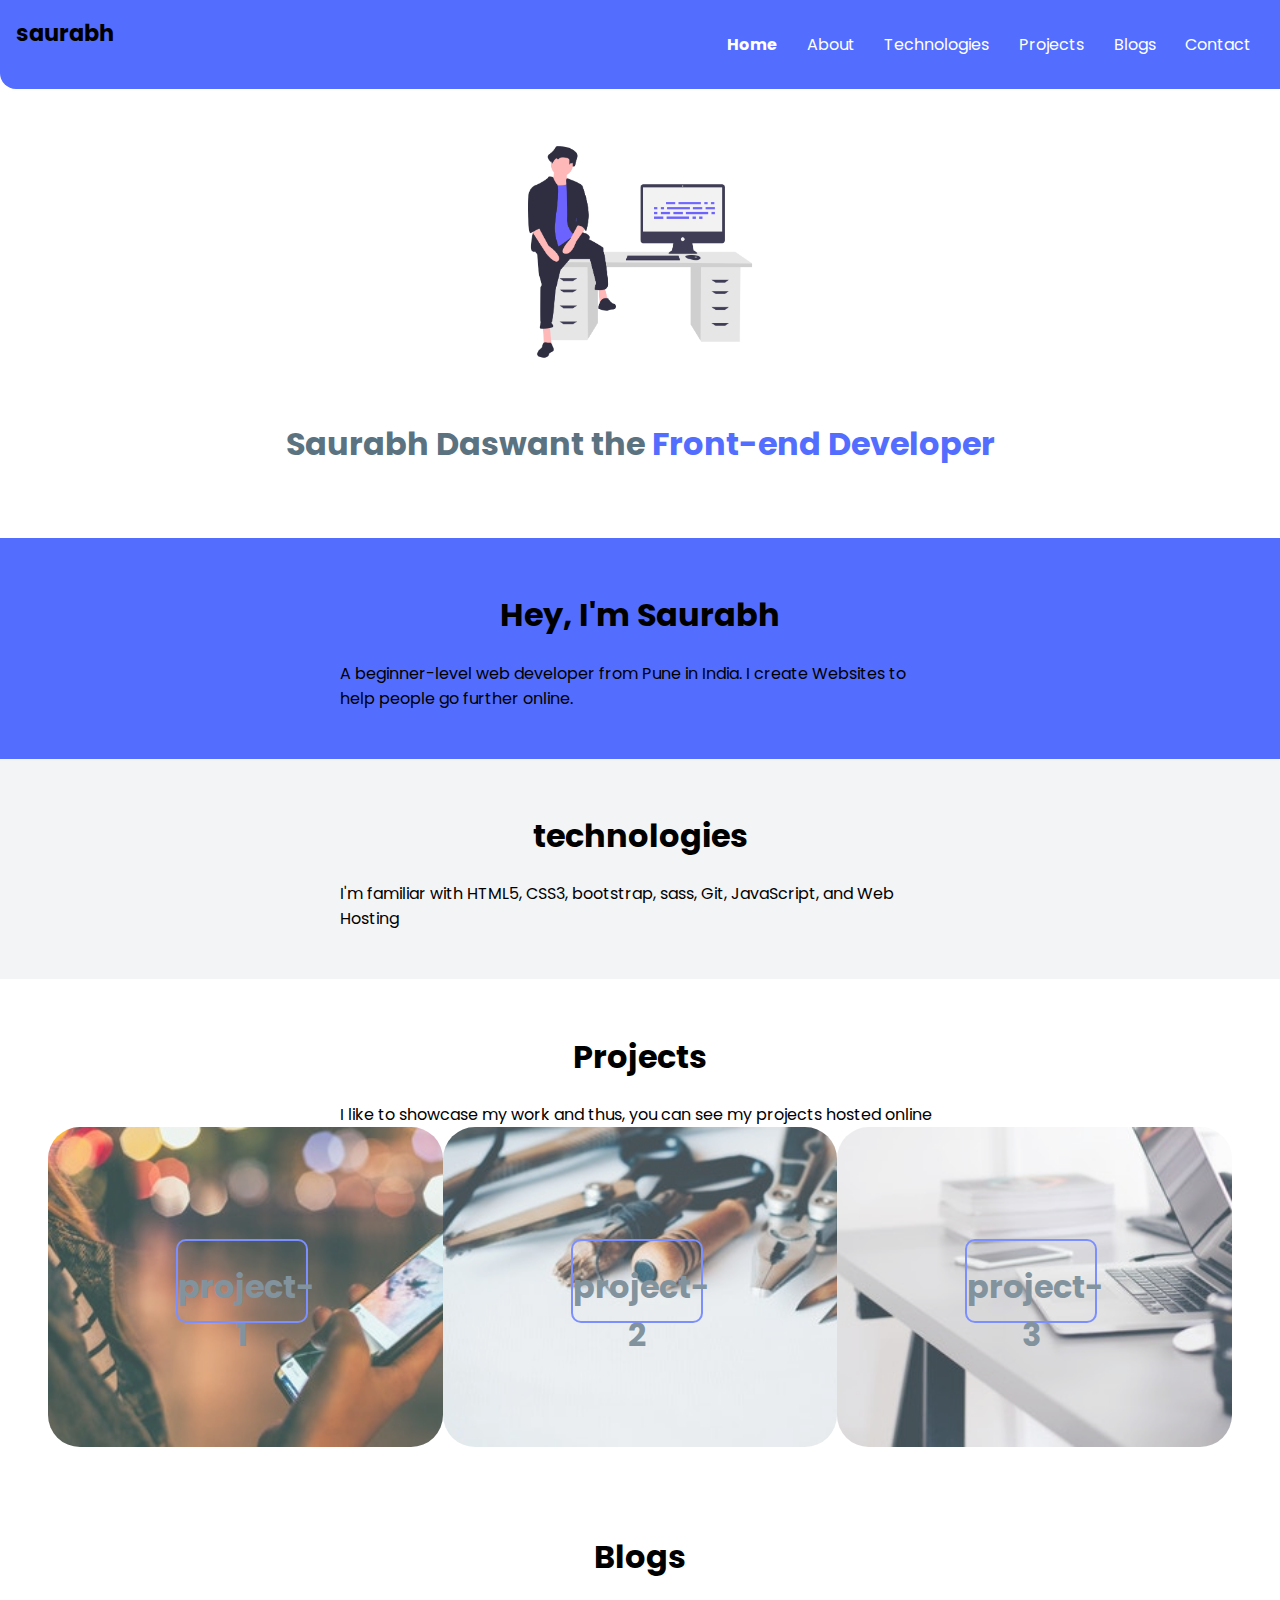
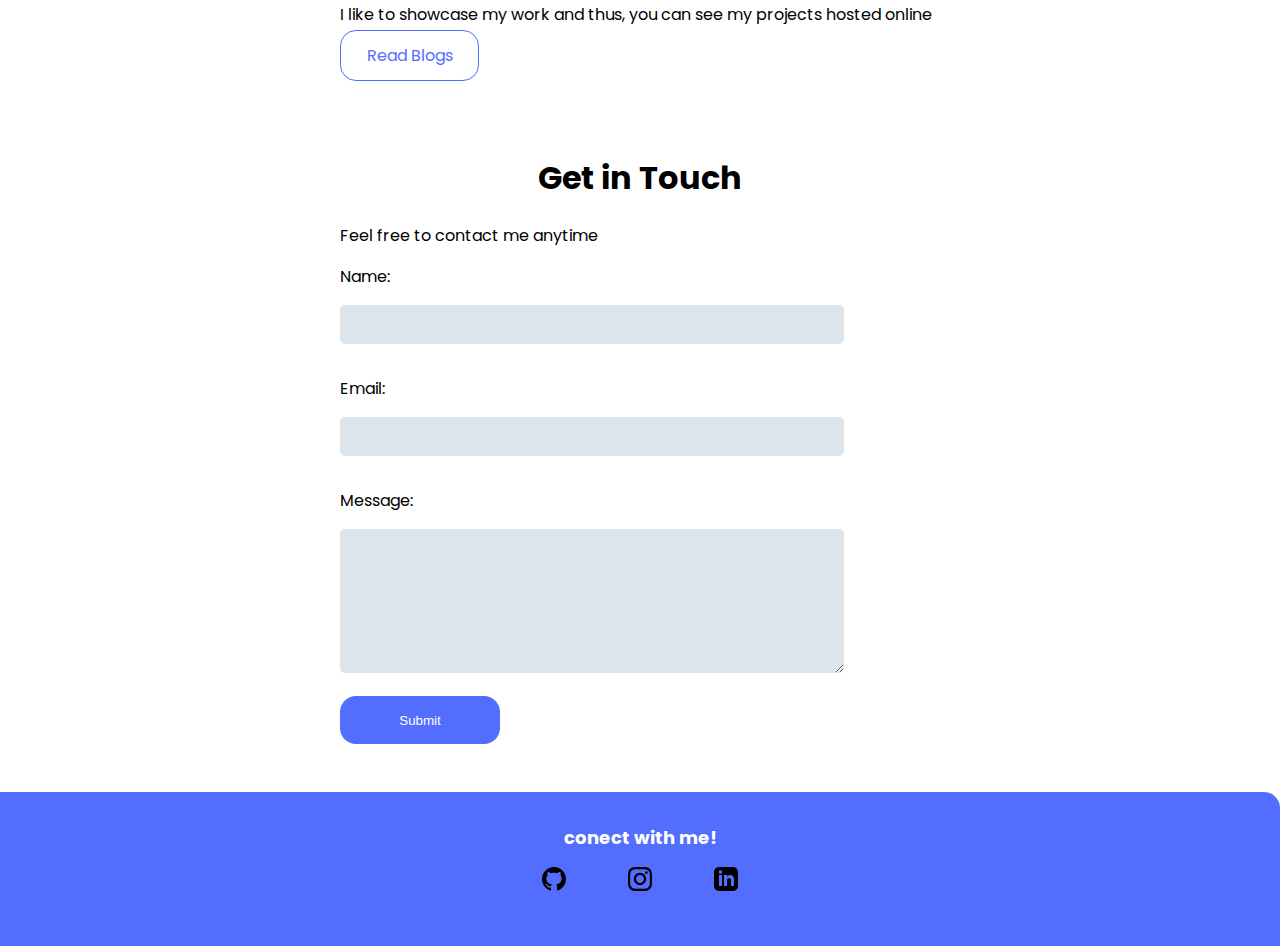
==== index.html @ 5b94ec46 "truth.commit" ====
<!DOCTYPE html>
<html lang="en">
  <head>
    <meta charset="UTF-8" />
    <meta http-equiv="X-UA-Compatible" content="IE=edge" />
    <meta name="viewport" content="width=device-width, initial-scale=1.0" />
    <title>Home | portfolio</title>
    <link rel="stylesheet" href="style.css" />
  </head>
  <body>
    <nav class="navigation container">
      <div class="nav-brand">saurabh</div>
      <div id="menu-bar">
        <div id="menu" onclick="onClickMenu()">
          <div id="bar1" class="bar"></div>
          <div id="bar2" class="bar"></div>
          <div id="bar3" class="bar"></div>
        </div>
        <ul id="nav" class="nav list-non-bullets nav-pills">
          <li class="list-inline">
            <a class="link-active">Home</a>
          </li>
          <li class="list-inline">
            <a href="#about">About</a>
          </li>
          <li class="list-inline">
            <a href="#technologies">Technologies</a>
          </li>
          <li class="list-inline">
            <a href="#projects">Projects</a>
          </li>
          <li class="list-inline">
            <a href="#Blogs">Blogs</a>
          </li>
          <li class="list-inline">
            <a href="#form">Contact</a>
          </li>
        </ul>
      </div>
    </nav>

    <header class="hero">
      <img class="hero-img" src="img/undraw_feeling_proud_qne1.png" alt="" />
      <h1 class="hero-heading">
        Saurabh Daswant the <span class="webdev">Front-end Developer </span>
      </h1>
    </header>

    <section id="about" class="section blue">
      <div class="container container-center">
        <h1>Hey, I'm Saurabh</h1>
        <p>
          A beginner-level web developer from Pune in India. I create Websites
          to help people go further online.
        </p>
      </div>
    </section>

    <section id="technologies" class="section ow">
      <div class="container container-center">
        <h1>technologies</h1>
        <p>
          I'm familiar with HTML5, CSS3, bootstrap, sass, Git, JavaScript, and
          Web Hosting
        </p>
      </div>
    </section>

    <section class="section">
      <div id="projects" class="container">
        <h1>Projects</h1>
        <p class="container-center">
          I like to showcase my work and thus, you can see my projects hosted
          online
        </p>
        <div class="project-container">
          <div class="project-item project-bg-1">
            <a
              class="project-VS"
              href="https://micro-project.netlify.app/"
              target="_blank"
              ><h1>project-1</h1></a
            >
          </div>

          <div class="project-item project-bg-2">
            <a
              class="project-VS"
              href="https://project1-restaurant.netlify.app/"
              target="_blank"
              ><h1>project-2</h1></a
            >
          </div>
          <div class="project-item project-bg-3">
            <a
              class="project-VS"
              href="https://keen-shirley-1e2dd2.netlify.app/"
              target="_blank"
              ><h1>project-3</h1></a
            >
          </div>
        </div>
      </div>
    </section>

    <section class="section">
      <div id="Blogs" class="container container-center">
        <h1>Blogs</h1>
        <p>
          I like to showcase my work and thus, you can see my projects hosted
          online
        </p>
        <a class="link link-secondary" href="blogs.html">Read Blogs</a>
      </div>
    </section>

    <section class="section container container-center">
      <form action="https://formspree.io/f/xaylrdvy" method="post" id="form">
        <h1>Get in Touch</h1>
        <p>Feel free to contact me anytime</p>
        <p>
          Name:
          <br />
          <input type="text" name="name" required />
        </p>
        <p>
          Email: <br />
          <input type="email" name="email" id="email" required />
        </p>
        <p>
          Message:
          <br />
          <textarea name="Message" id="message" cols="100" rows="8"></textarea>
          <br />
          <input class="link-primary" type="submit" value="Submit" />
        </p>
      </form>
      <div id="status"></div>
    </section>

    <footer class="footer container">
      <div class="footer-header">conect with me!</div>
      <ul class="social-links list-non-bullets">
        <li class="list-inline">
          <a
            class="link"
            href="https://github.com/Saurabhdaswant"
            target="_blank"
            ><img src="img/git.svg" alt=""
          /></a>
        </li>
        <li class="list-inline">
          <a
            class="link"
            href="https://www.instagram.com/saurabh.daswant/"
            target="_blank"
            ><img src="img/ig.svg" alt=""
          /></a>
        </li>
        <li class="list-inline">
          <a
            class="link"
            href="https://www.linkedin.com/in/saurabh-daswant-0345561ba/"
            target="_blank"
            ><img src="img/in.svg" alt=""
          /></a>
        </li>
      </ul>
    </footer>
    <script src="main.js"></script>
  </body>
</html>
---- style.css ----
@import url('https://fonts.googleapis.com/css2?family=Poppins:wght@400;700&display=swap');


:root{
    --primary-color:#536DFE;
    --dark-gray: #5B7280;
    --off-white: #F3F4F6;
}

*{
    scroll-behavior: smooth;
}

body{
    font-family: 'Poppins', sans-serif;
    margin: 0;
    padding: 0;

}

hr{
    margin: 2rem 0rem;
}

/*! navigation */

.navigation{
    display: flex;
    justify-content: space-between;
    /* align-items: center; */
    background-color:var(--primary-color);
    padding: 1rem;
    border-bottom-left-radius: 1rem ;
}

.navigation .nav-brand{
    font-size:1.4rem;
    font-weight:bold;
}
.navigation .nav-pills{
    text-align: right;
}
.navigation a {
    color: white;
    text-decoration: none;
}

.navigation .link-active{
    font-weight: bold;
}
.list-non-bullets{
    list-style: none;
}


 /*! header  */

.hero{
    padding: 2rem;
}

.hero .hero-img{
    max-width: 300px;
    display: block;
    margin: auto;
}

.hero .hero-heading{
    text-align: center;
    padding:1rem;
    color: var(--dark-gray);
}

.hero .hero-heading .webdev{
    color: var(--primary-color);
}


/*! container */

.container {
    padding-left: 1rem;
    padding-right: 1rem;
}

.container-center{
    max-width: 600px;
    margin: auto;
}

/*! links */

.link{
    box-sizing: border-box;
    text-decoration: none;
    padding: 0.5rem 1rem;
    /* margin-top: 1rem;
    margin-bottom: 1rem; */
}

.link-primary{
    background-color: var(--primary-color);
    padding: 0.8rem 1.6rem;
    border-radius: 1rem;
    text-decoration: none;
    color: white;
    border: none;
}

.link-secondary{
    text-decoration: none;
    color: var(--primary-color);
    padding: 0.8rem 1.6rem;
    border-radius: 1rem;
    border: 1px solid var(--primary-color);
}

/*! projects*/
.project-container {
    display: flex;
    justify-content: space-evenly;
  }

  a{
      text-decoration:none;
  }
  
    .project-item {
      /* background: #cccccc; */
      width: 25rem;
      height: 20rem;
      opacity: 0.76;
      border-radius: 2rem;
      position: relative;
    }
  
    .project-item:hover{
      opacity: 1;
    }
  .project-VS{
    color: #5b7280;
    border: solid 2px #536dfe;
    border-radius: 10px;
    /* background: #f3f4f6; */
    height:5rem;
    width:8rem;
    display: inline-block;
    position:absolute;
    top: 7rem;
    left:8rem;
  } 
  
  .project-bg-1{
    background: url(img/project-1.jpg);
    background-size:cover;
  }
  .project-bg-2{
    background: url(img/pexels-pixabay-301703\ \(1\).jpg);
    background-size:cover;
  }
  .project-bg-3{
    background: url(img/pexels-pixabay-459654.jpg);
    background-size:cover;
  }
  @media screen and (max-width: 400px) {
    .project-container {
      flex-direction: column;
      align-items: center;
      
    }
  
    .project-item {
      margin: 2rem;
      max-width:300px;
    }
  
    .project-VS{
      top: 7rem;
      left:5rem;
    }
  }

/*! sections */


.section{
    padding: 2rem;
}

.section h1 {
    text-align: center;
}

.blue{
    background-color: var(--primary-color);
}

.ow{
    background-color: var(--off-white);
}

/*! footer */

footer{
    background-color: var(--primary-color);
    padding: 2rem 0rem;
    text-align: center;
    color: white;
    border-top-right-radius: 1rem;
}

.footer ul{
    padding-inline-start:0px ;
}

.footer .footer-header{
    font-weight: bold;
    font-size: large;
}

.list-inline .link{
    text-decoration: none;
    color: white;
}


input[type="text"],
input[type="email"],
textarea {
  background-color: rgba(217, 225, 233, 0.884);
  width: 80%;
  padding: 12px;
  border:none;
  border-radius: 5px;
  margin: 1rem 0;
}

input[type="submit"]{
    width:10rem;
    height:3rem;
}

/* .button {
    background-color: #536DFE;
    color: white;
    border: none;
    border-radius: 20px;
    cursor: pointer;
    padding: 12px 40px;
}

.button:hover {
    background-color: black;
  } */

@media only screen and (min-width: 800px){

    /*! list */

.list-inline{
    display: inline;
    padding: 0rem 0.8rem;
}  
}

@media only screen and (max-width: 800px) {

#menu {
    width:35px;
    height:30px;
    margin: 30px 0 20px 20px;
    cursor: pointer;
}

.bar{
    height: 5px;
    width:100%;
    background-color: white;
    display: block;
    border-radius: 5px;
    transition:0.3s ease;
}

#bar1{
    transform: translateY(-4px);
}
#bar3{
    transform: translateY(4px);
}
.nav li a{
    color:white;
    text-decoration: none;
}

.nav li a:hover{
    font-weight: bold;
}

.nav li{
    list-style: none;
    padding:16px 0;
}

.nav{
    padding: 0;
    margin:0 20px;
    transition:0.3s ease;
    display: none;
    color: white;
}

.change .bar{
    background-color:white;
}

.change #bar1{
    transform: translateY(4px) rotatez(-45deg);
}

.change #bar3{
    transform: translateY(-6px) rotate(45deg)
}

.change #bar2{
    opacity: 0;
}

.change{
    display: block;
    
}

}
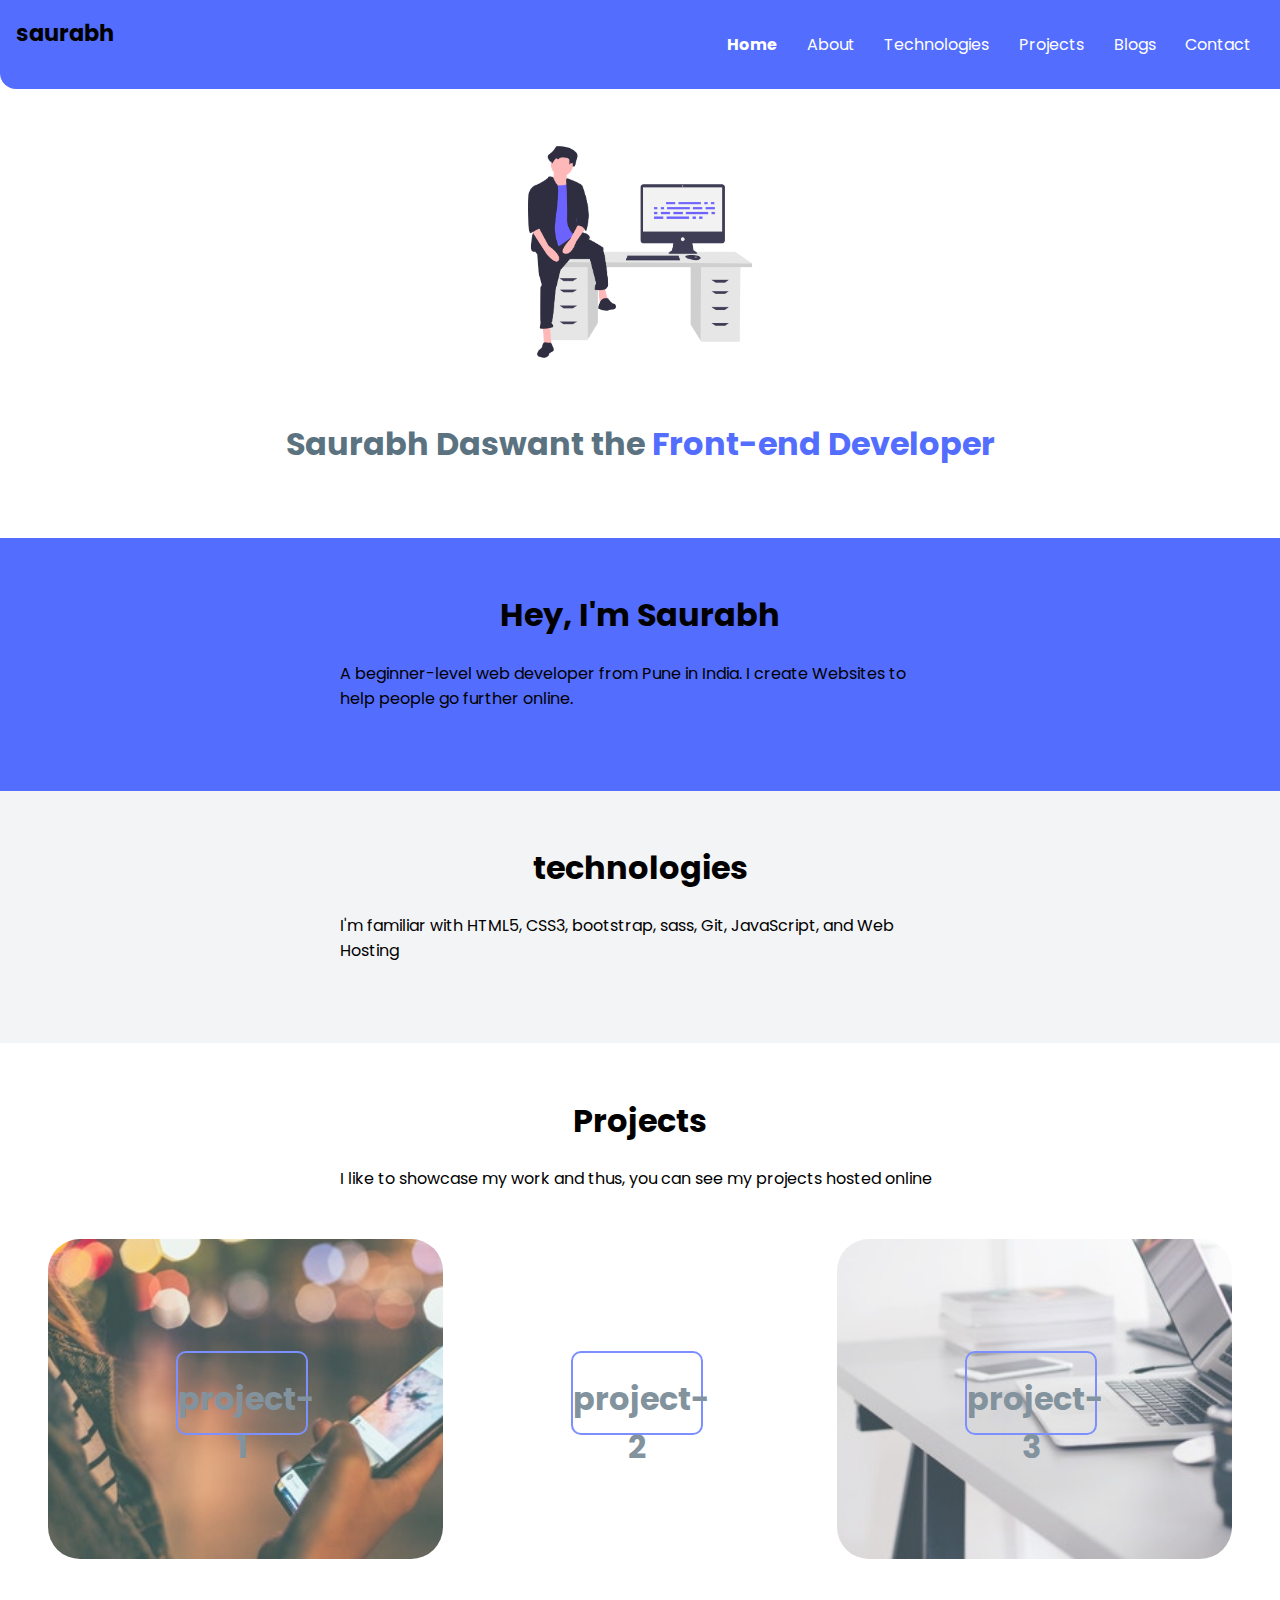
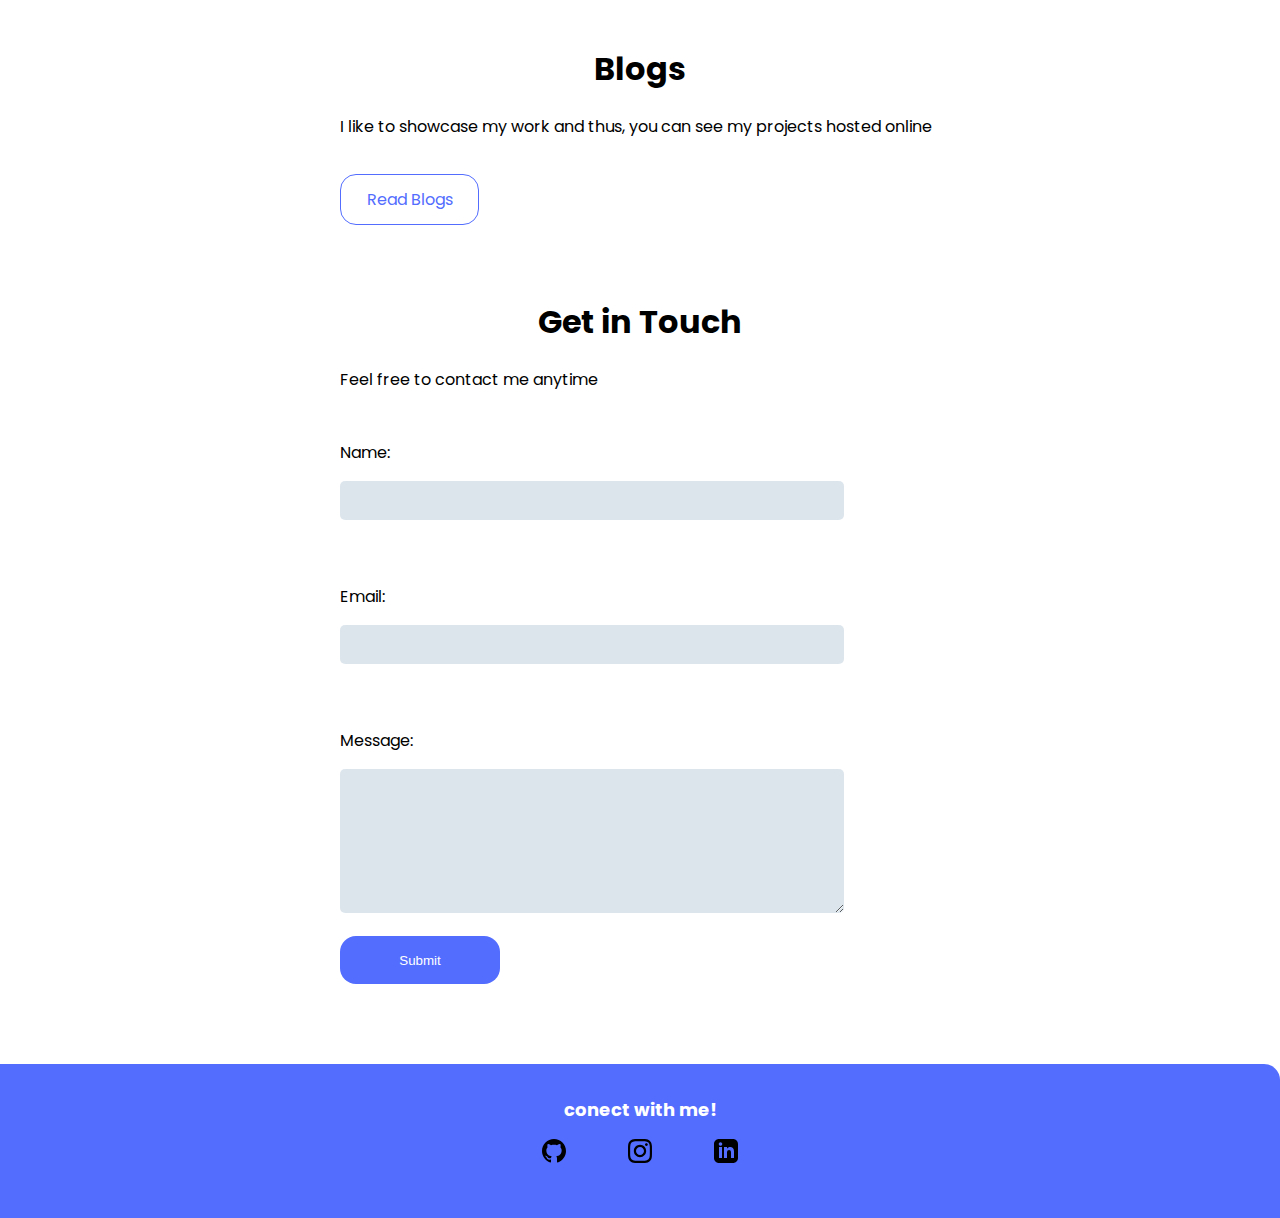
==== commit fcf3524d: "portfolio update" ====
--- a/index.html
+++ b/index.html
@@ -77,7 +77,7 @@
           <div class="project-item project-bg-1">
             <a
               class="project-VS"
-              href="https://micro-project.netlify.app/"
+              href="https://project1-event-management.netlify.app/"
               target="_blank"
               ><h1>project-1</h1></a
             >
@@ -94,7 +94,7 @@
           <div class="project-item project-bg-3">
             <a
               class="project-VS"
-              href="https://keen-shirley-1e2dd2.netlify.app/"
+              href="https://cafe-project.netlify.app/"
               target="_blank"
               ><h1>project-3</h1></a
             >
--- a/style.css
+++ b/style.css
@@ -1,228 +1,218 @@
-@import url('https://fonts.googleapis.com/css2?family=Poppins:wght@400;700&display=swap');
-
-
-:root{
-    --primary-color:#536DFE;
-    --dark-gray: #5B7280;
-    --off-white: #F3F4F6;
-}
-
-*{
-    scroll-behavior: smooth;
-}
-
-body{
-    font-family: 'Poppins', sans-serif;
-    margin: 0;
-    padding: 0;
-
-}
-
-hr{
-    margin: 2rem 0rem;
+@import url("https://fonts.googleapis.com/css2?family=Poppins:wght@400;700&display=swap");
+
+:root {
+  --primary-color: #536dfe;
+  --dark-gray: #5b7280;
+  --off-white: #f3f4f6;
+}
+
+* {
+  text-decoration: none;
+  scroll-behavior: smooth;
+}
+
+body {
+  font-family: "Poppins", sans-serif;
+  margin: 0;
+  padding: 0;
+}
+
+hr {
+  margin: 2rem 0rem;
 }
 
 /*! navigation */
 
-.navigation{
-    display: flex;
-    justify-content: space-between;
-    /* align-items: center; */
-    background-color:var(--primary-color);
-    padding: 1rem;
-    border-bottom-left-radius: 1rem ;
-}
-
-.navigation .nav-brand{
-    font-size:1.4rem;
-    font-weight:bold;
-}
-.navigation .nav-pills{
-    text-align: right;
+.navigation {
+  display: flex;
+  justify-content: space-between;
+  background-color: var(--primary-color);
+  padding: 1rem;
+  border-bottom-left-radius: 1rem;
+}
+
+.navigation .nav-brand {
+  font-size: 1.4rem;
+  font-weight: bold;
+}
+.navigation .nav-pills {
+  text-align: right;
 }
 .navigation a {
-    color: white;
-    text-decoration: none;
-}
-
-.navigation .link-active{
-    font-weight: bold;
-}
-.list-non-bullets{
-    list-style: none;
-}
-
-
- /*! header  */
-
-.hero{
-    padding: 2rem;
-}
-
-.hero .hero-img{
-    max-width: 300px;
-    display: block;
-    margin: auto;
-}
-
-.hero .hero-heading{
-    text-align: center;
-    padding:1rem;
-    color: var(--dark-gray);
-}
-
-.hero .hero-heading .webdev{
-    color: var(--primary-color);
-}
-
+  color: white;
+  text-decoration: none;
+}
+
+.navigation .link-active {
+  font-weight: bold;
+}
+.list-non-bullets {
+  list-style: none;
+}
+
+/*! header  */
+
+.hero {
+  padding: 2rem;
+}
+
+.hero .hero-img {
+  max-width: 300px;
+  display: block;
+  margin: auto;
+}
+
+.hero .hero-heading {
+  text-align: center;
+  padding: 1rem;
+  color: var(--dark-gray);
+}
+
+.hero .hero-heading .webdev {
+  color: var(--primary-color);
+}
 
 /*! container */
 
 .container {
-    padding-left: 1rem;
-    padding-right: 1rem;
-}
-
-.container-center{
-    max-width: 600px;
-    margin: auto;
+  padding-left: 1rem;
+  padding-right: 1rem;
+}
+
+.container-center {
+  max-width: 600px;
+  margin: auto;
 }
 
 /*! links */
 
-.link{
-    box-sizing: border-box;
-    text-decoration: none;
-    padding: 0.5rem 1rem;
-    /* margin-top: 1rem;
+.link {
+  box-sizing: border-box;
+  text-decoration: none;
+  padding: 0.5rem 1rem;
+  /* margin-top: 1rem;
     margin-bottom: 1rem; */
 }
 
-.link-primary{
-    background-color: var(--primary-color);
-    padding: 0.8rem 1.6rem;
-    border-radius: 1rem;
-    text-decoration: none;
-    color: white;
-    border: none;
-}
-
-.link-secondary{
-    text-decoration: none;
-    color: var(--primary-color);
-    padding: 0.8rem 1.6rem;
-    border-radius: 1rem;
-    border: 1px solid var(--primary-color);
+.link-primary {
+  background-color: var(--primary-color);
+  padding: 0.8rem 1.6rem;
+  border-radius: 1rem;
+  text-decoration: none;
+  color: white;
+  border: none;
+}
+
+.link-secondary {
+  text-decoration: none;
+  color: var(--primary-color);
+  padding: 0.8rem 1.6rem;
+  border-radius: 1rem;
+  border: 1px solid var(--primary-color);
 }
 
 /*! projects*/
 .project-container {
-    display: flex;
-    justify-content: space-evenly;
-  }
-
-  a{
-      text-decoration:none;
-  }
-  
-    .project-item {
-      /* background: #cccccc; */
-      width: 25rem;
-      height: 20rem;
-      opacity: 0.76;
-      border-radius: 2rem;
-      position: relative;
-    }
-  
-    .project-item:hover{
-      opacity: 1;
-    }
-  .project-VS{
-    color: #5b7280;
-    border: solid 2px #536dfe;
-    border-radius: 10px;
-    /* background: #f3f4f6; */
-    height:5rem;
-    width:8rem;
-    display: inline-block;
-    position:absolute;
+  display: flex;
+  justify-content: space-evenly;
+}
+
+.project-item {
+  width: 25rem;
+  height: 20rem;
+  opacity: 0.76;
+  border-radius: 2rem;
+  position: relative;
+}
+
+.project-item:hover {
+  opacity: 1;
+}
+.project-VS {
+  color: #5b7280;
+  border: solid 2px #536dfe;
+  border-radius: 10px;
+  height: 5rem;
+  width: 8rem;
+  display: inline-block;
+  position: absolute;
+  top: 7rem;
+  left: 8rem;
+}
+
+.project-bg-1 {
+  background: url(img/project-1.jpg);
+  background-size: cover;
+}
+.project-bg-2 {
+  background: url(img/pexels-pixabay-301703\\1\.jpg);
+  background-size: cover;
+}
+.project-bg-3 {
+  background: url(img/pexels-pixabay-459654.jpg);
+  background-size: cover;
+}
+@media screen and (max-width: 400px) {
+  .project-container {
+    flex-direction: column;
+    align-items: center;
+  }
+
+  .project-item {
+    margin: 2rem;
+    max-width: 300px;
+  }
+
+  .project-VS {
     top: 7rem;
-    left:8rem;
-  } 
-  
-  .project-bg-1{
-    background: url(img/project-1.jpg);
-    background-size:cover;
-  }
-  .project-bg-2{
-    background: url(img/pexels-pixabay-301703\ \(1\).jpg);
-    background-size:cover;
-  }
-  .project-bg-3{
-    background: url(img/pexels-pixabay-459654.jpg);
-    background-size:cover;
-  }
-  @media screen and (max-width: 400px) {
-    .project-container {
-      flex-direction: column;
-      align-items: center;
-      
-    }
-  
-    .project-item {
-      margin: 2rem;
-      max-width:300px;
-    }
-  
-    .project-VS{
-      top: 7rem;
-      left:5rem;
-    }
-  }
+    left: 5rem;
+  }
+}
 
 /*! sections */
 
-
-.section{
-    padding: 2rem;
-}
-
+.section {
+  padding: 2rem;
+}
+
+.section p {
+  margin-bottom: 3rem;
+}
 .section h1 {
-    text-align: center;
-}
-
-.blue{
-    background-color: var(--primary-color);
-}
-
-.ow{
-    background-color: var(--off-white);
+  text-align: center;
+}
+
+.blue {
+  background-color: var(--primary-color);
+}
+
+.ow {
+  background-color: var(--off-white);
 }
 
 /*! footer */
 
-footer{
-    background-color: var(--primary-color);
-    padding: 2rem 0rem;
-    text-align: center;
-    color: white;
-    border-top-right-radius: 1rem;
-}
-
-.footer ul{
-    padding-inline-start:0px ;
-}
-
-.footer .footer-header{
-    font-weight: bold;
-    font-size: large;
-}
-
-.list-inline .link{
-    text-decoration: none;
-    color: white;
-}
-
+footer {
+  background-color: var(--primary-color);
+  padding: 2rem 0rem;
+  text-align: center;
+  color: white;
+  border-top-right-radius: 1rem;
+}
+
+.footer ul {
+  padding-inline-start: 0px;
+}
+
+.footer .footer-header {
+  font-weight: bold;
+  font-size: large;
+}
+
+.list-inline .link {
+  text-decoration: none;
+  color: white;
+}
 
 input[type="text"],
 input[type="email"],
@@ -230,14 +220,14 @@
   background-color: rgba(217, 225, 233, 0.884);
   width: 80%;
   padding: 12px;
-  border:none;
+  border: none;
   border-radius: 5px;
   margin: 1rem 0;
 }
 
-input[type="submit"]{
-    width:10rem;
-    height:3rem;
+input[type="submit"] {
+  width: 10rem;
+  height: 3rem;
 }
 
 /* .button {
@@ -253,81 +243,77 @@
     background-color: black;
   } */
 
-@media only screen and (min-width: 800px){
-
-    /*! list */
-
-.list-inline{
+@media only screen and (min-width: 800px) {
+  /*! list */
+
+  .list-inline {
     display: inline;
     padding: 0rem 0.8rem;
-}  
+  }
 }
 
 @media only screen and (max-width: 800px) {
-
-#menu {
-    width:35px;
-    height:30px;
+  #menu {
+    width: 35px;
+    height: 30px;
     margin: 30px 0 20px 20px;
     cursor: pointer;
-}
-
-.bar{
+  }
+
+  .bar {
     height: 5px;
-    width:100%;
+    width: 100%;
     background-color: white;
     display: block;
     border-radius: 5px;
-    transition:0.3s ease;
-}
-
-#bar1{
+    transition: 0.3s ease;
+  }
+
+  #bar1 {
     transform: translateY(-4px);
-}
-#bar3{
+  }
+  #bar3 {
     transform: translateY(4px);
-}
-.nav li a{
-    color:white;
+  }
+  .nav li a {
+    color: white;
     text-decoration: none;
-}
-
-.nav li a:hover{
+  }
+
+  .nav li a:hover {
     font-weight: bold;
-}
-
-.nav li{
+  }
+
+  .nav li {
     list-style: none;
-    padding:16px 0;
-}
-
-.nav{
+    padding: 16px 0;
+  }
+
+  .nav {
     padding: 0;
-    margin:0 20px;
-    transition:0.3s ease;
+    margin: 0 20px;
+    transition: 0.3s ease;
     display: none;
     color: white;
-}
-
-.change .bar{
-    background-color:white;
-}
-
-.change #bar1{
+  }
+
+  .change .bar {
+    background-color: white;
+  }
+
+  .change #bar1 {
     transform: translateY(4px) rotatez(-45deg);
-}
-
-.change #bar3{
-    transform: translateY(-6px) rotate(45deg)
-}
-
-.change #bar2{
+  }
+
+  .change #bar3 {
+    transform: translateY(-6px) rotate(45deg);
+  }
+
+  .change #bar2 {
     opacity: 0;
-}
-
-.change{
+  }
+
+  .change {
     display: block;
-    
-}
-
-}+  }
+}
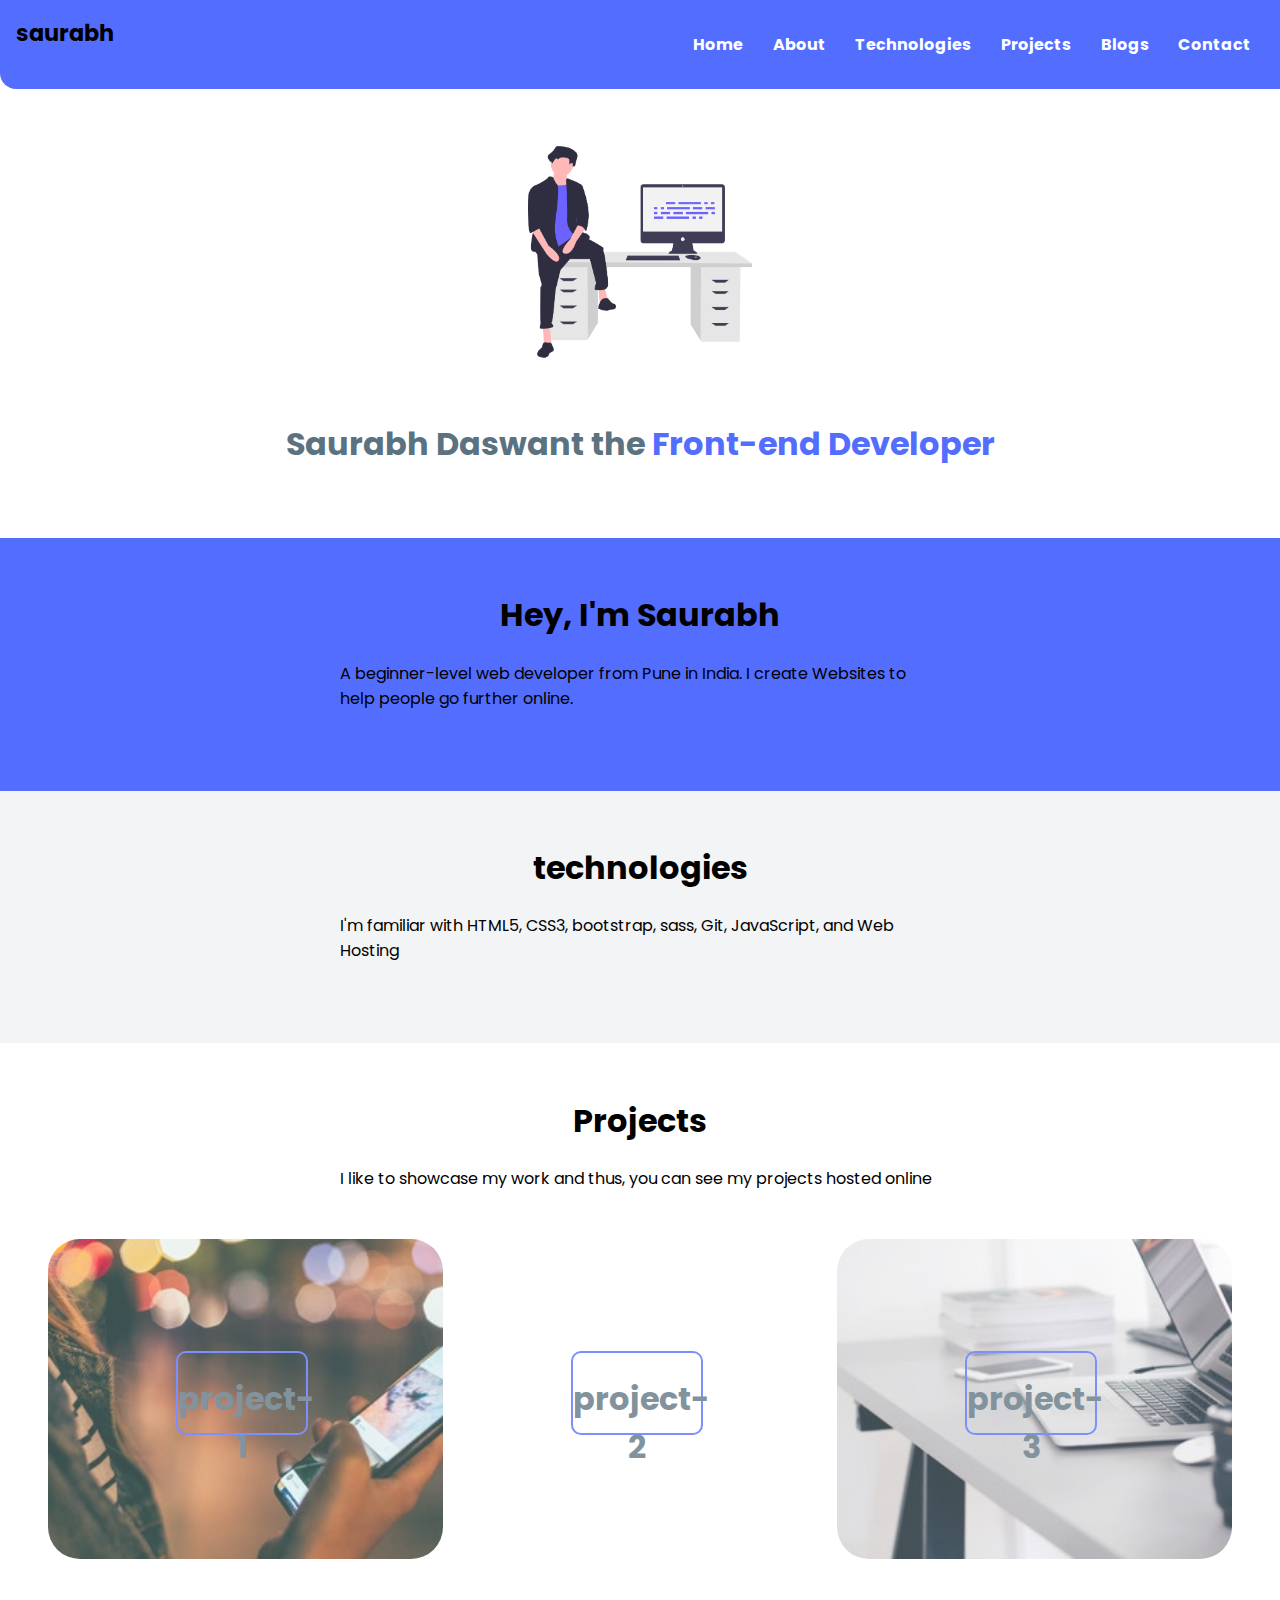
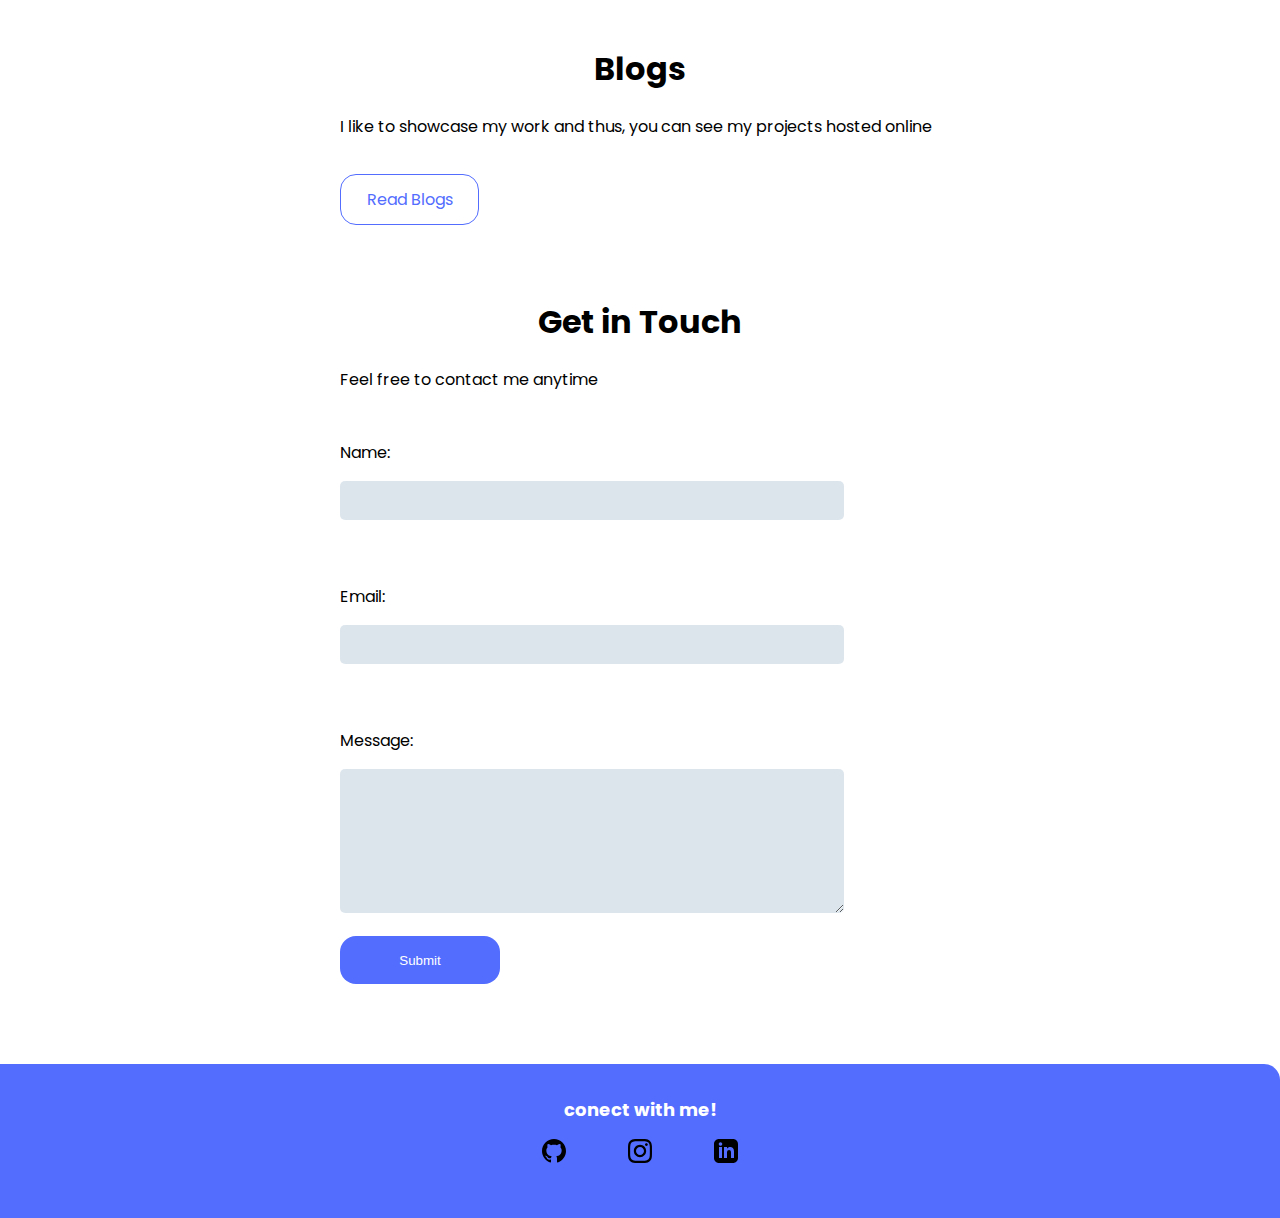
==== commit 17bfbca6: "hover links" ====
--- a/index.html
+++ b/index.html
@@ -1,172 +1,153 @@
 <!DOCTYPE html>
 <html lang="en">
-  <head>
-    <meta charset="UTF-8" />
-    <meta http-equiv="X-UA-Compatible" content="IE=edge" />
-    <meta name="viewport" content="width=device-width, initial-scale=1.0" />
-    <title>Home | portfolio</title>
-    <link rel="stylesheet" href="style.css" />
-  </head>
-  <body>
-    <nav class="navigation container">
-      <div class="nav-brand">saurabh</div>
-      <div id="menu-bar">
-        <div id="menu" onclick="onClickMenu()">
-          <div id="bar1" class="bar"></div>
-          <div id="bar2" class="bar"></div>
-          <div id="bar3" class="bar"></div>
+
+<head>
+  <meta charset="UTF-8" />
+  <meta http-equiv="X-UA-Compatible" content="IE=edge" />
+  <meta name="viewport" content="width=device-width, initial-scale=1.0" />
+  <title>Home | portfolio</title>
+  <link rel="stylesheet" href="style.css" />
+</head>
+
+<body>
+  <nav class="navigation container">
+    <div class="nav-brand">saurabh</div>
+    <div id="menu-bar">
+      <div id="menu" onclick="onClickMenu()">
+        <div id="bar1" class="bar"></div>
+        <div id="bar2" class="bar"></div>
+        <div id="bar3" class="bar"></div>
+      </div>
+      <ul id="nav" class="nav list-non-bullets nav-pills">
+        <li class="list-inline">
+          <a class="link-active hover__link">Home</a>
+        </li>
+        <li class="list-inline">
+          <a class="link-active hover__link" href="#about">About</a>
+        </li>
+        <li class="list-inline">
+          <a class="link-active hover__link" href="#technologies">Technologies</a>
+        </li>
+        <li class="list-inline">
+          <a class="link-active hover__link" href="#projects">Projects</a>
+        </li>
+        <li class="list-inline">
+          <a class="link-active hover__link" href="#Blogs">Blogs</a>
+        </li>
+        <li class="list-inline">
+          <a class="link-active hover__link" href="#form">Contact</a>
+        </li>
+      </ul>
+    </div>
+  </nav>
+
+  <header class="hero">
+    <img class="hero-img" src="img/undraw_feeling_proud_qne1.png" alt="" />
+    <h1 class="hero-heading">
+      Saurabh Daswant the <span class="webdev">Front-end Developer </span>
+    </h1>
+  </header>
+
+  <section id="about" class="section blue">
+    <div class="container container-center">
+      <h1>Hey, I'm Saurabh</h1>
+      <p>
+        A beginner-level web developer from Pune in India. I create Websites
+        to help people go further online.
+      </p>
+    </div>
+  </section>
+
+  <section id="technologies" class="section ow">
+    <div class="container container-center">
+      <h1>technologies</h1>
+      <p>
+        I'm familiar with HTML5, CSS3, bootstrap, sass, Git, JavaScript, and
+        Web Hosting
+      </p>
+    </div>
+  </section>
+
+  <section class="section">
+    <div id="projects" class="container">
+      <h1>Projects</h1>
+      <p class="container-center">
+        I like to showcase my work and thus, you can see my projects hosted
+        online
+      </p>
+      <div class="project-container">
+        <div class="project-item project-bg-1">
+          <a class="project-VS" href="https://phasa.netlify.app/">
+            <h1>project-1</h1>
+          </a>
         </div>
-        <ul id="nav" class="nav list-non-bullets nav-pills">
-          <li class="list-inline">
-            <a class="link-active">Home</a>
-          </li>
-          <li class="list-inline">
-            <a href="#about">About</a>
-          </li>
-          <li class="list-inline">
-            <a href="#technologies">Technologies</a>
-          </li>
-          <li class="list-inline">
-            <a href="#projects">Projects</a>
-          </li>
-          <li class="list-inline">
-            <a href="#Blogs">Blogs</a>
-          </li>
-          <li class="list-inline">
-            <a href="#form">Contact</a>
-          </li>
-        </ul>
-      </div>
-    </nav>
 
-    <header class="hero">
-      <img class="hero-img" src="img/undraw_feeling_proud_qne1.png" alt="" />
-      <h1 class="hero-heading">
-        Saurabh Daswant the <span class="webdev">Front-end Developer </span>
-      </h1>
-    </header>
-
-    <section id="about" class="section blue">
-      <div class="container container-center">
-        <h1>Hey, I'm Saurabh</h1>
-        <p>
-          A beginner-level web developer from Pune in India. I create Websites
-          to help people go further online.
-        </p>
-      </div>
-    </section>
-
-    <section id="technologies" class="section ow">
-      <div class="container container-center">
-        <h1>technologies</h1>
-        <p>
-          I'm familiar with HTML5, CSS3, bootstrap, sass, Git, JavaScript, and
-          Web Hosting
-        </p>
-      </div>
-    </section>
-
-    <section class="section">
-      <div id="projects" class="container">
-        <h1>Projects</h1>
-        <p class="container-center">
-          I like to showcase my work and thus, you can see my projects hosted
-          online
-        </p>
-        <div class="project-container">
-          <div class="project-item project-bg-1">
-            <a
-              class="project-VS"
-              href="https://project1-event-management.netlify.app/"
-              target="_blank"
-              ><h1>project-1</h1></a
-            >
-          </div>
-
-          <div class="project-item project-bg-2">
-            <a
-              class="project-VS"
-              href="https://project1-restaurant.netlify.app/"
-              target="_blank"
-              ><h1>project-2</h1></a
-            >
-          </div>
-          <div class="project-item project-bg-3">
-            <a
-              class="project-VS"
-              href="https://cafe-project.netlify.app/"
-              target="_blank"
-              ><h1>project-3</h1></a
-            >
-          </div>
+        <div class="project-item project-bg-2">
+          <a class="project-VS" href="https://guess-my-no.netlify.app/">
+            <h1>project-2</h1>
+          </a>
+        </div>
+        <div class="project-item project-bg-3">
+          <a class="project-VS" href="https://project1-restaurant.netlify.app/">
+            <h1>project-3</h1>
+          </a>
         </div>
       </div>
-    </section>
+    </div>
+  </section>
 
-    <section class="section">
-      <div id="Blogs" class="container container-center">
-        <h1>Blogs</h1>
-        <p>
-          I like to showcase my work and thus, you can see my projects hosted
-          online
-        </p>
-        <a class="link link-secondary" href="blogs.html">Read Blogs</a>
-      </div>
-    </section>
+  <section class="section">
+    <div id="Blogs" class="container container-center">
+      <h1>Blogs</h1>
+      <p>
+        I like to showcase my work and thus, you can see my projects hosted
+        online
+      </p>
+      <a class="link link-secondary" href="blogs.html">Read Blogs</a>
+    </div>
+  </section>
 
-    <section class="section container container-center">
-      <form action="https://formspree.io/f/xaylrdvy" method="post" id="form">
-        <h1>Get in Touch</h1>
-        <p>Feel free to contact me anytime</p>
-        <p>
-          Name:
-          <br />
-          <input type="text" name="name" required />
-        </p>
-        <p>
-          Email: <br />
-          <input type="email" name="email" id="email" required />
-        </p>
-        <p>
-          Message:
-          <br />
-          <textarea name="Message" id="message" cols="100" rows="8"></textarea>
-          <br />
-          <input class="link-primary" type="submit" value="Submit" />
-        </p>
-      </form>
-      <div id="status"></div>
-    </section>
+  <section class="section container container-center">
+    <form action="https://formspree.io/f/xaylrdvy" method="post" id="form">
+      <h1>Get in Touch</h1>
+      <p>Feel free to contact me anytime</p>
+      <p>
+        Name:
+        <br />
+        <input type="text" name="name" required />
+      </p>
+      <p>
+        Email: <br />
+        <input type="email" name="email" id="email" required />
+      </p>
+      <p>
+        Message:
+        <br />
+        <textarea name="Message" id="message" cols="100" rows="8"></textarea>
+        <br />
+        <input class="link-primary" type="submit" value="Submit" />
+      </p>
+    </form>
+    <div id="status"></div>
+  </section>
 
-    <footer class="footer container">
-      <div class="footer-header">conect with me!</div>
-      <ul class="social-links list-non-bullets">
-        <li class="list-inline">
-          <a
-            class="link"
-            href="https://github.com/Saurabhdaswant"
-            target="_blank"
-            ><img src="img/git.svg" alt=""
-          /></a>
-        </li>
-        <li class="list-inline">
-          <a
-            class="link"
-            href="https://www.instagram.com/saurabh.daswant/"
-            target="_blank"
-            ><img src="img/ig.svg" alt=""
-          /></a>
-        </li>
-        <li class="list-inline">
-          <a
-            class="link"
-            href="https://www.linkedin.com/in/saurabh-daswant-0345561ba/"
-            target="_blank"
-            ><img src="img/in.svg" alt=""
-          /></a>
-        </li>
-      </ul>
-    </footer>
-    <script src="main.js"></script>
-  </body>
-</html>
+  <footer class="footer container">
+    <div class="footer-header">conect with me!</div>
+    <ul class="social-links list-non-bullets">
+      <li class="list-inline">
+        <a class="link" href="https://github.com/Saurabhdaswant" target="_blank"><img src="img/git.svg" alt="" /></a>
+      </li>
+      <li class="list-inline">
+        <a class="link" href="https://www.instagram.com/saurabh.daswant/" target="_blank"><img src="img/ig.svg"
+            alt="" /></a>
+      </li>
+      <li class="list-inline">
+        <a class="link" href="https://www.linkedin.com/in/saurabh-daswant-0345561ba/" target="_blank"><img
+            src="img/in.svg" alt="" /></a>
+      </li>
+    </ul>
+  </footer>
+  <script src="main.js"></script>
+</body>
+
+</html>--- a/style.css
+++ b/style.css
@@ -48,6 +48,11 @@
 }
 .list-non-bullets {
   list-style: none;
+}
+
+.hover__link:hover {
+  transition: 0.2s;
+  border-bottom: 2px solid rgb(73, 31, 224);
 }
 
 /*! header  */
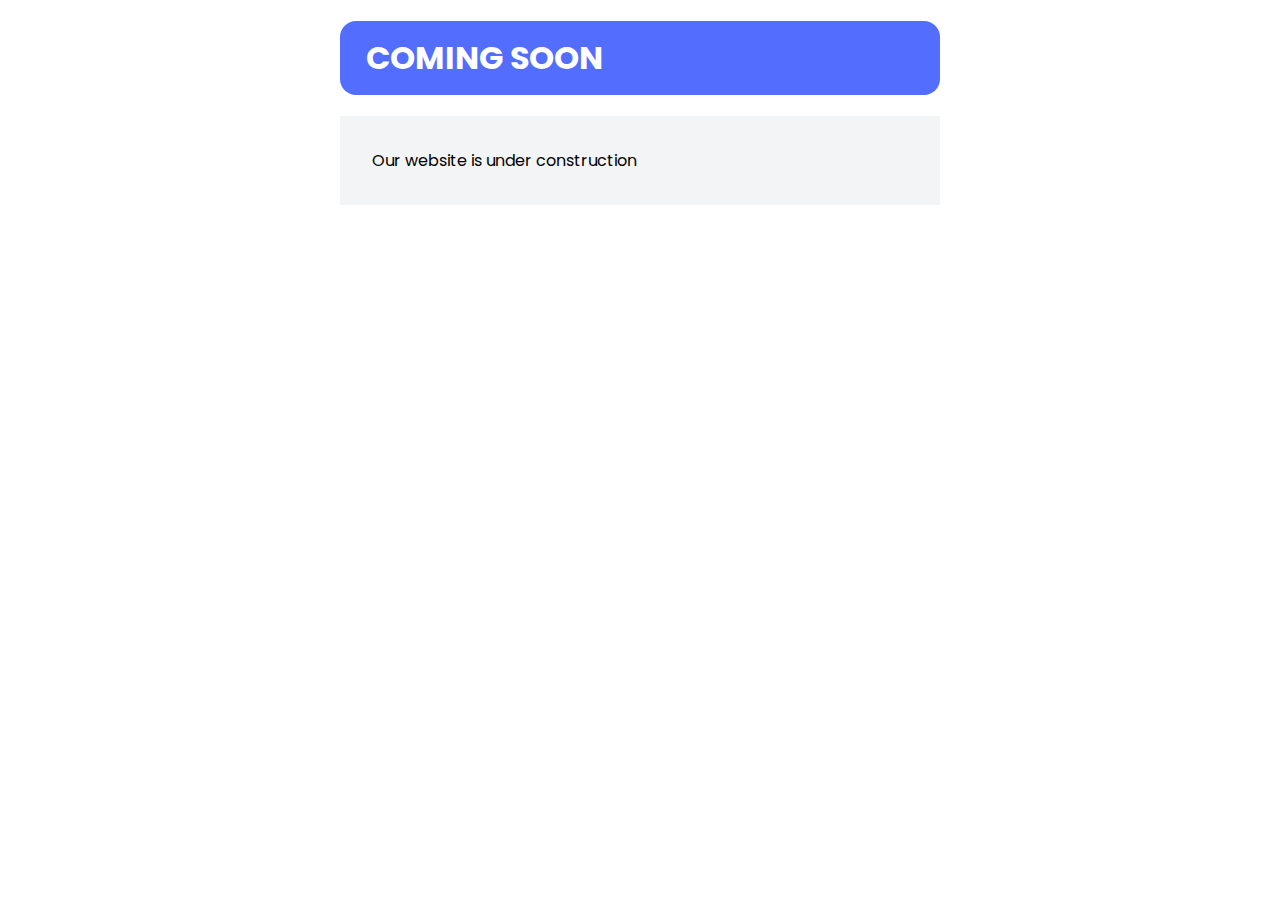
==== commit d8eb27c5: "coming soon" ====
--- a/index.html
+++ b/index.html
@@ -10,7 +10,18 @@
 </head>
 
 <body>
-  <nav class="navigation container">
+
+  <div class="container container-center">
+    <h1 class=" link-primary  hero hero-heading  ">COMING SOON</h1>
+    <p class="blue  ow section ">Our website is under construction</p>
+
+  </div>
+
+
+
+
+
+  <!-- <nav class="navigation container">
     <div class="nav-brand">saurabh</div>
     <div id="menu-bar">
       <div id="menu" onclick="onClickMenu()">
@@ -147,7 +158,7 @@
       </li>
     </ul>
   </footer>
-  <script src="main.js"></script>
+  <script src="main.js"></script> -->
 </body>
 
 </html>